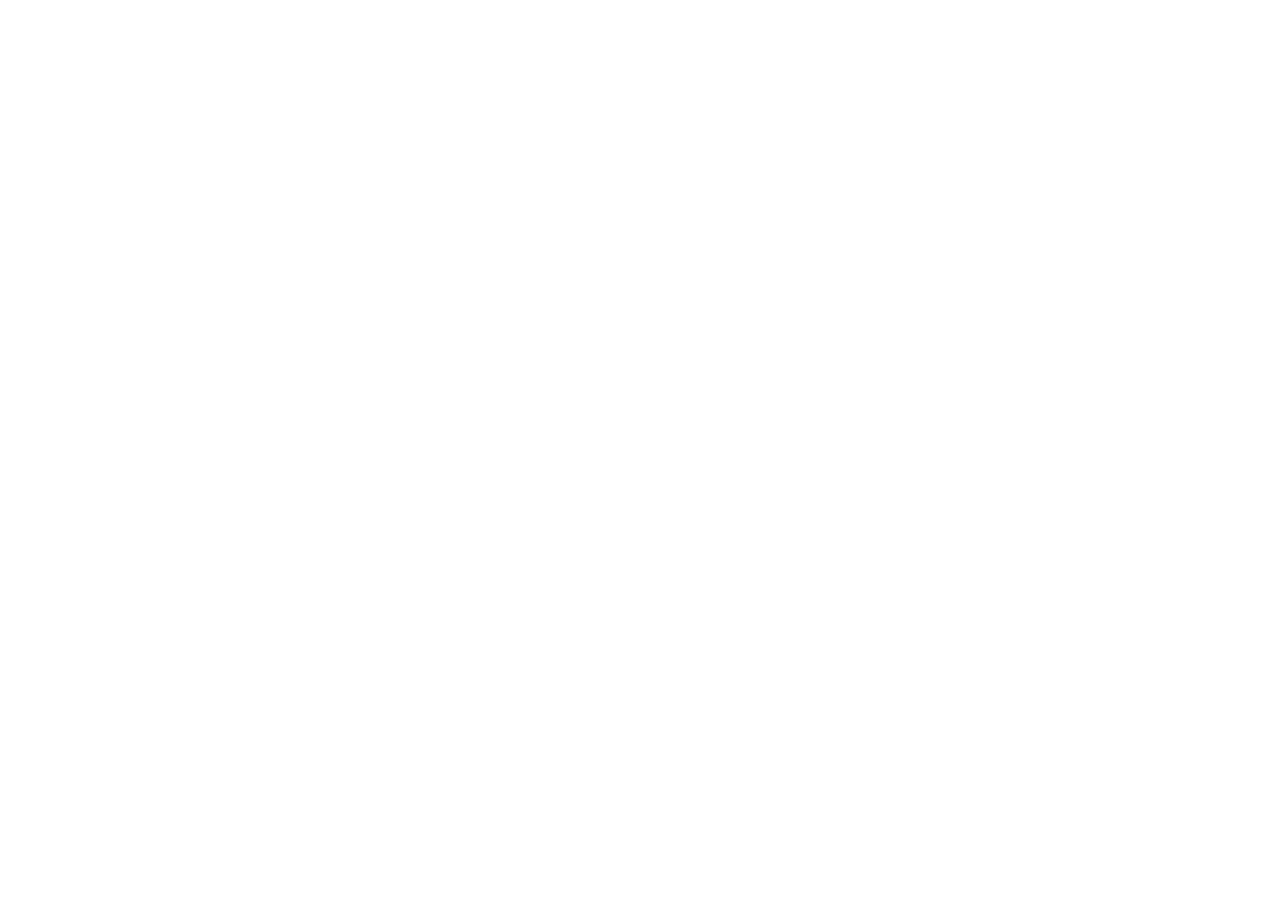
==== index.html @ 1d2d7a1f "scss grid form" ====
<!DOCTYPE html>
<html lang="en">
<head>
    <meta charset="UTF-8">
    <meta http-equiv="X-UA-Compatible" content="IE=edge">
    <meta name="viewport" content="width=device-width, initial-scale=1.0">
    <title>Document</title>
</head>
<body>
    
</body>
</html>
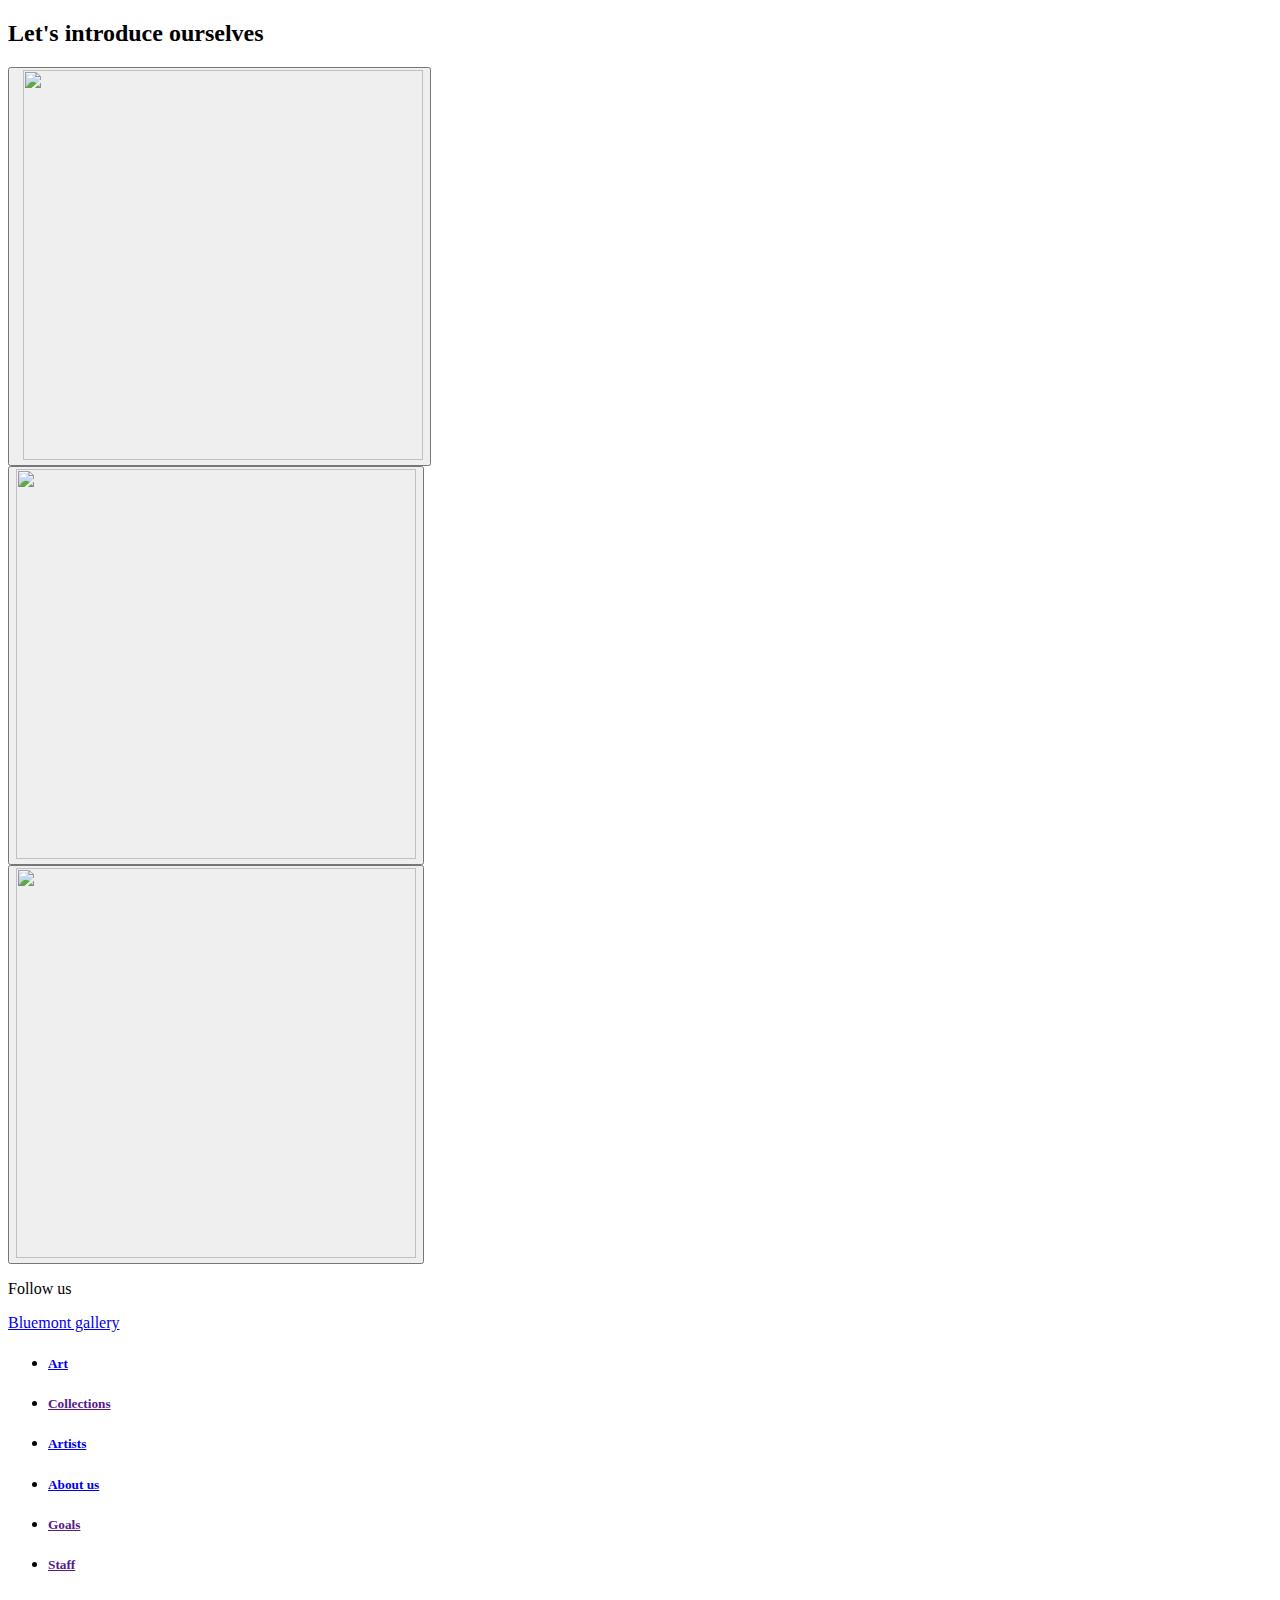
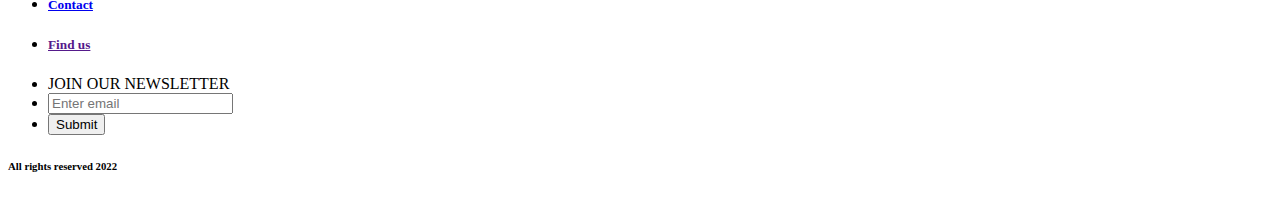
==== commit a31ffed5: "Add files via upload" ====
--- a/index.html
+++ b/index.html
@@ -1,12 +1,107 @@
 <!DOCTYPE html>
+
 <html lang="en">
 <head>
     <meta charset="UTF-8">
     <meta http-equiv="X-UA-Compatible" content="IE=edge">
     <meta name="viewport" content="width=device-width, initial-scale=1.0">
-    <title>Document</title>
+    <link rel="stylesheet" href="style.css">
+    <script src="https://kit.fontawesome.com/20dccfad68.js" crossorigin="anonymous"></script>
+    <link rel="preconnect" href="https://fonts.googleapis.com">
+    <link rel="preconnect" href="https://fonts.gstatic.com" crossorigin>
+    <link href="https://fonts.googleapis.com/css2?family=Arvo&family=Cinzel&family=Lora&display=swap" rel="stylesheet">
+    <title>Artists work</title>
 </head>
 <body>
     
+    <main class="main-artistwork">
+        <div class="white-section">
+            <h2 class="font-color-dark">Let's  introduce ourselves</h2>
+        </div>
+	     														                      
+            <div class="grid-container">
+
+                <div>
+
+                     <button class="btn">
+        
+                         <img src="Who.png"  width="400" height="390" >
+
+                     </button>
+
+                </div>
+
+
+                <div>
+
+                     <button class="btn">
+
+                         <img src="History1.png" width="400" height="390">
+   
+                     </button>
+
+                 </div>
+
+
+                 <div>
+ 
+                     <button class="btn">
+ 
+                          <img src="Goals.png"  width="400" height="390" >
+    
+                     </button>
+
+                  </div>  
+
+
+             </div>
+	
+
+  		    <p>Follow us</p>
+		
+  </main>                               
+
+    <footer>
+            <div class="logo">
+                <a href="/index.html"><p>Bluemont gallery</p></a>
+            </div>
+
+    <div class="container_footer">
+                <ul class="footer-column-left">
+    <!--Fill in the links-->
+                    <li class="footer-li"><a href="/pages/_collectionone.html"><h5>Art</h5></a></li>
+                    <li class="footer-li"><a href=""><h5>Collections</h5></a></li>
+                    <li class="footer-li"><a href="/pages/_artist.html"><h5>Artists</h5></a></li>
+                </ul>
+                <ul class="footer-column-middle">
+                    <li class="footer-li"><a href="/pages/_aboutus.html"><h5>About us</h5></a></li>
+                    <li class="footer-li"><a href=""><h5>Goals</h5></a></li>
+                    <li class="footer-li"><a href=""><h5>Staff</h5></a></li>
+                </ul>
+                <ul class="footer-column-right">
+                    <li class="footer-li"><a href="/pages/_contact.html"><h5>Contact</h5></a></li>
+                    <li class="footer-li"><a href=""><h5>Find us</h5></a></li>
+                </ul> 
+                <ul>
+                    <form action="" class="form_footer">
+                        <li><label for="email" class="label_form">JOIN OUR NEWSLETTER</label></li>
+                        <li><input type="email" id="email" placeholder="Enter email"></li>
+                        <li><button class="btn-footer" type="submit">Submit</button></li>
+                    </form>
+                </ul> 
+            </div>
+    
+            <div class="container_bottomfoot">
+                <div class="container_icon">
+                    <h6 class="all-rights">All rights reserved 2022</h6>
+                    <a href="https://sv-se.facebook.com/"><i class="fa fa-facebook-f"></i></a>
+                    <a href="https://twitter.com/i/flow/login"><i class="fa fa-twitter"></i></a>
+                    <a href="https://www.linkedin.com/login/sv"><i class="fab fa-linkedin-in"></i></a>
+                    <a href="https://www.pinterest.se/"><i class="fa fa-pinterest-p"></i></a>
+                </div>
+            </div>
+    </footer>
+
 </body>
-</html>+
+</html>
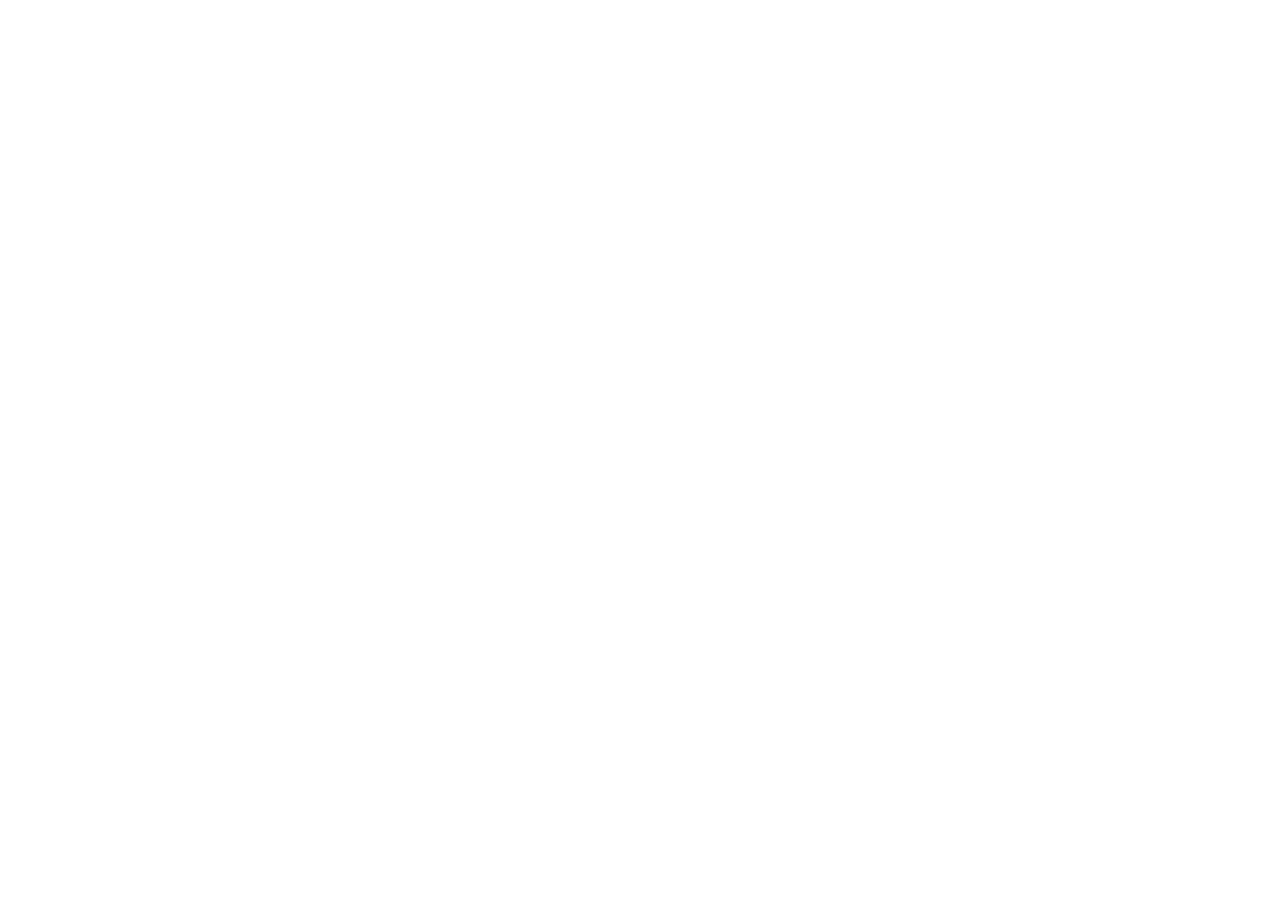
==== commit 6c14d607: "Merge branch 'artistwork-and-artists'" ====
--- a/index.html
+++ b/index.html
@@ -1,107 +1,12 @@
 <!DOCTYPE html>
-
 <html lang="en">
 <head>
     <meta charset="UTF-8">
     <meta http-equiv="X-UA-Compatible" content="IE=edge">
     <meta name="viewport" content="width=device-width, initial-scale=1.0">
-    <link rel="stylesheet" href="style.css">
-    <script src="https://kit.fontawesome.com/20dccfad68.js" crossorigin="anonymous"></script>
-    <link rel="preconnect" href="https://fonts.googleapis.com">
-    <link rel="preconnect" href="https://fonts.gstatic.com" crossorigin>
-    <link href="https://fonts.googleapis.com/css2?family=Arvo&family=Cinzel&family=Lora&display=swap" rel="stylesheet">
-    <title>Artists work</title>
+    <title>Document</title>
 </head>
 <body>
     
-    <main class="main-artistwork">
-        <div class="white-section">
-            <h2 class="font-color-dark">Let's  introduce ourselves</h2>
-        </div>
-	     														                      
-            <div class="grid-container">
-
-                <div>
-
-                     <button class="btn">
-        
-                         <img src="Who.png"  width="400" height="390" >
-
-                     </button>
-
-                </div>
-
-
-                <div>
-
-                     <button class="btn">
-
-                         <img src="History1.png" width="400" height="390">
-   
-                     </button>
-
-                 </div>
-
-
-                 <div>
- 
-                     <button class="btn">
- 
-                          <img src="Goals.png"  width="400" height="390" >
-    
-                     </button>
-
-                  </div>  
-
-
-             </div>
-	
-
-  		    <p>Follow us</p>
-		
-  </main>                               
-
-    <footer>
-            <div class="logo">
-                <a href="/index.html"><p>Bluemont gallery</p></a>
-            </div>
-
-    <div class="container_footer">
-                <ul class="footer-column-left">
-    <!--Fill in the links-->
-                    <li class="footer-li"><a href="/pages/_collectionone.html"><h5>Art</h5></a></li>
-                    <li class="footer-li"><a href=""><h5>Collections</h5></a></li>
-                    <li class="footer-li"><a href="/pages/_artist.html"><h5>Artists</h5></a></li>
-                </ul>
-                <ul class="footer-column-middle">
-                    <li class="footer-li"><a href="/pages/_aboutus.html"><h5>About us</h5></a></li>
-                    <li class="footer-li"><a href=""><h5>Goals</h5></a></li>
-                    <li class="footer-li"><a href=""><h5>Staff</h5></a></li>
-                </ul>
-                <ul class="footer-column-right">
-                    <li class="footer-li"><a href="/pages/_contact.html"><h5>Contact</h5></a></li>
-                    <li class="footer-li"><a href=""><h5>Find us</h5></a></li>
-                </ul> 
-                <ul>
-                    <form action="" class="form_footer">
-                        <li><label for="email" class="label_form">JOIN OUR NEWSLETTER</label></li>
-                        <li><input type="email" id="email" placeholder="Enter email"></li>
-                        <li><button class="btn-footer" type="submit">Submit</button></li>
-                    </form>
-                </ul> 
-            </div>
-    
-            <div class="container_bottomfoot">
-                <div class="container_icon">
-                    <h6 class="all-rights">All rights reserved 2022</h6>
-                    <a href="https://sv-se.facebook.com/"><i class="fa fa-facebook-f"></i></a>
-                    <a href="https://twitter.com/i/flow/login"><i class="fa fa-twitter"></i></a>
-                    <a href="https://www.linkedin.com/login/sv"><i class="fab fa-linkedin-in"></i></a>
-                    <a href="https://www.pinterest.se/"><i class="fa fa-pinterest-p"></i></a>
-                </div>
-            </div>
-    </footer>
-
 </body>
-
-</html>
+</html>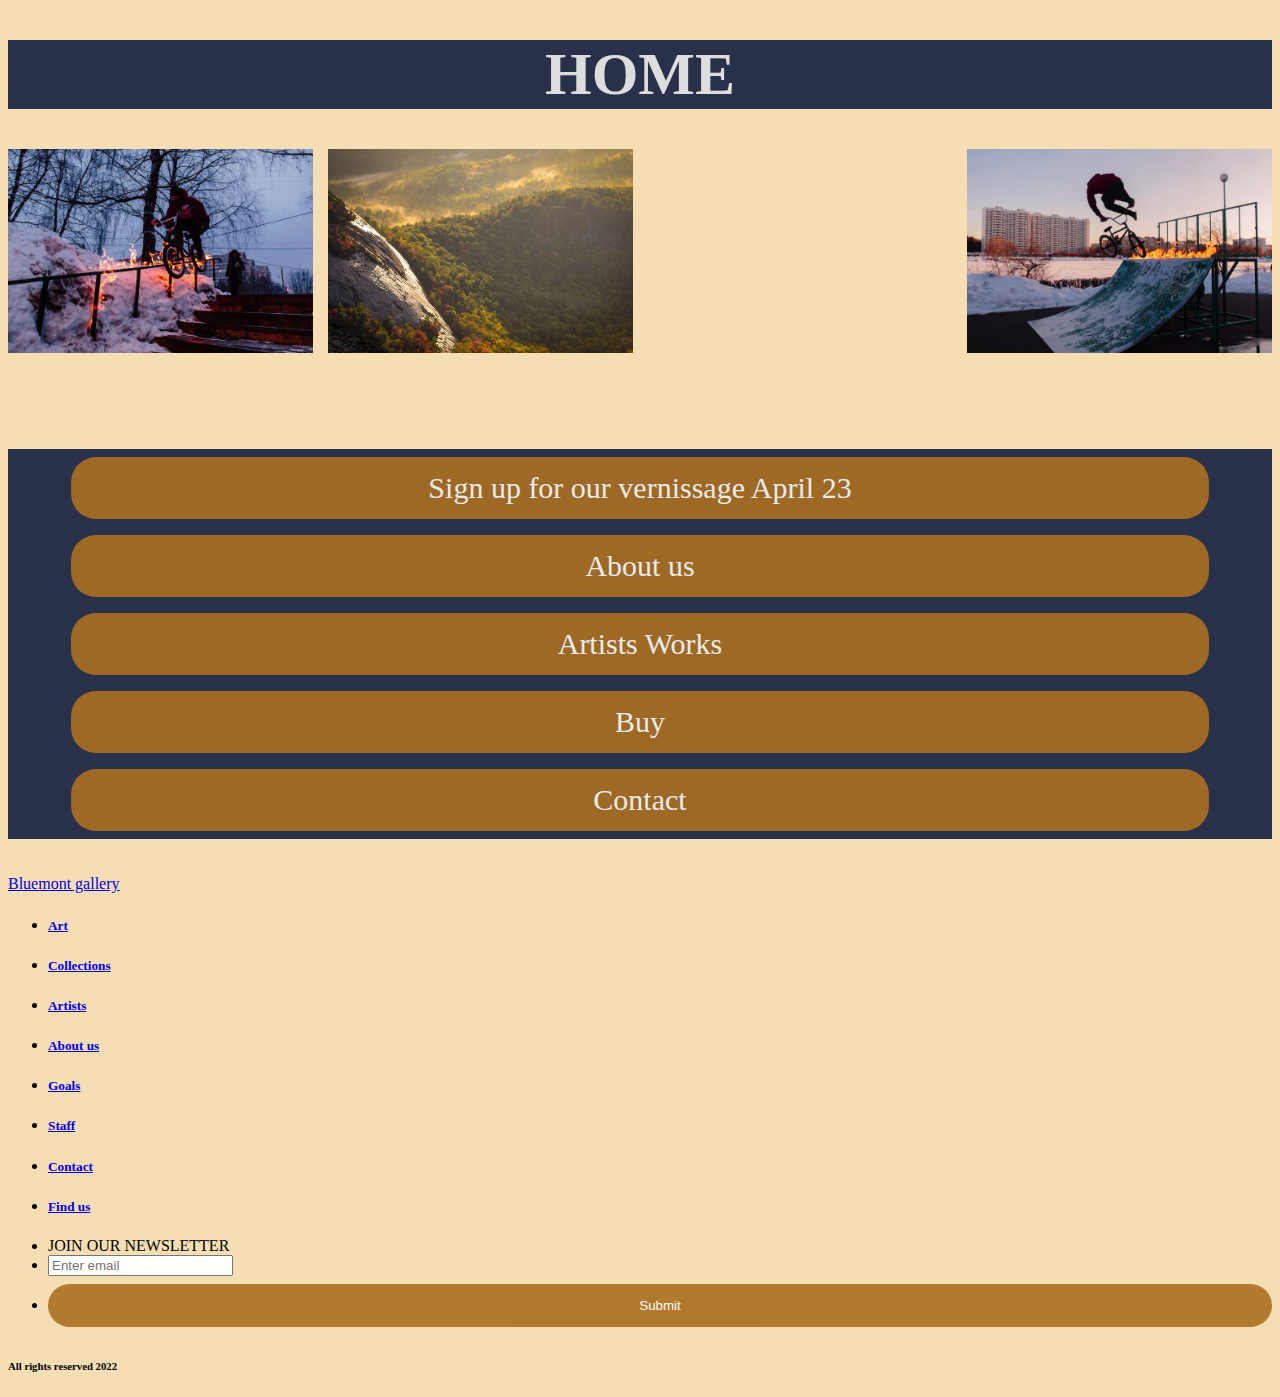
==== commit ee3fea64: "Update index.html" ====
--- a/index.html
+++ b/index.html
@@ -4,9 +4,80 @@
     <meta charset="UTF-8">
     <meta http-equiv="X-UA-Compatible" content="IE=edge">
     <meta name="viewport" content="width=device-width, initial-scale=1.0">
-    <title>Document</title>
+    <title>Home</title>
+    <link rel="stylesheet" href ="/styles/homestyle.css">
+    <link rel="stylesheet" href ="/styles/index.css">
 </head>
 <body>
-    
+    <div class="home_banner">
+        <h1>HOME</h1>
+    </div>
+    <div class="home_pictures">
+        <div class="home_container">
+            <img src="/images/fire.jpg "alt title="fire" style="width:100%">
+            <img src="/images/nature.jpg " alt title="nature"style="width:100%">
+            <img src="/images/star wars.jpg"alt title="lego star wars" style="width:100%">
+            <img src="/images/skate.jpg "alt title="skater"style="width:100%">
+        </div>
+    </div>
+    <section class="links">
+    <div class="link">
+    <a href="/pages/_landingpage.html"><button class="link_btn">Sign up for our vernissage April 23</button></a>
+</div>
+<div class="link">
+    <a href="/pages/_aboutus.html"><button class="link_btn">About us</button></a>
+</div>
+<div class="link">
+    <a href="/pages/_artistworks.html"><button class="link_btn">Artists Works</button></a>
+</div>
+<div class="link">
+    <a href="/pages/_collectionone.html"><button class="link_btn">Buy</button></a>
+</div>
+<div class="link">
+    <a href="/pages/_contact.html"><button class="link_btn">Contact</button></a>
+</div>
+</section>
+<footer>
+    <div class="logo-footer">
+        <a href="/index.html"><p>Bluemont gallery</p></a>
+    </div>
+
+    <div class="container_footer">
+        <ul class="footer-column-left">
+<!--make id and fill in the links-->
+            <li class="footer-li"><a href="/pages/_artistworks.html"><h5>Art</h5></a></li>
+            <li class="footer-li"><a href="/pages/_collectionone.html"><h5>Collections</h5></a></li>
+            <li class="footer-li"><a href="/pages/_artist.html"><h5>Artists</h5></a></li>
+        </ul>
+        <ul class="footer-column-middle">
+            <li class="footer-li"><a href="/pages/_aboutus.html"><h5>About us</h5></a></li>
+            <li class="footer-li"><a href="#goals"><h5>Goals</h5></a></li>
+            <li class="footer-li"><a href="#staff"><h5>Staff</h5></a></li>
+        </ul>
+        <ul class="footer-column-right">
+            <li class="footer-li"><a href="/pages/_contact.html"><h5>Contact</h5></a></li>
+            <li class="footer-li"><a href="#findus"><h5>Find us</h5></a></li>
+        </ul> 
+        <ul>
+            <form action="" class="form_footer">
+                <li><label for="email" class="label_form">JOIN OUR NEWSLETTER</label></li>
+                <li><input type="email" id="email" placeholder="Enter email"></li>
+                <li><button class="btn-footer" type="submit">Submit</button></li>
+            </form>
+        </ul> 
+    </div>
+
+    <div class="container_bottomfoot">
+        <div>
+            <h6 class="all-rights">All rights reserved 2022</h6>
+        </div>
+        <div class="container_icon">
+            <a href="https://sv-se.facebook.com/"><i class="fa fa-facebook-f"></i></a>
+            <a href="https://twitter.com/i/flow/login"><i class="fa fa-twitter"></i></a>
+            <a href="https://www.linkedin.com/login/sv"><i class="fab fa-linkedin-in"></i></a>
+            <a href="https://www.pinterest.se/"><i class="fa fa-pinterest-p"></i></a>
+        </div>
+    </div>
+</footer>
 </body>
 </html>--- a/styles/homestyle.css
+++ b/styles/homestyle.css
@@ -0,0 +1,143 @@
+body
+{
+    background-color: wheat;
+}
+.welcome
+{
+    background: #29304A;
+    color: #ddd;
+    font-family: 'Cinzel', serif;
+    text-align: center;
+    font-size: 30px;
+}
+  input[type=text], input[type=password] {
+  width: 98%;
+  padding: 15px;
+  margin: 5px 0 22px 0;
+  display: inline-block;
+  border: none;
+  background: #f1f1f1;
+}
+input[type=text]:focus, input[type=password]:focus {
+  background-color: #ddd;
+  outline: none;
+}
+hr {
+  
+  margin-bottom: 25px;
+}
+button {
+    background: #AB7020;
+    color: white;
+    padding: 14px 20px;
+    margin: 8px 0;
+    border: none;
+    cursor: pointer;
+    width: 100%;
+    opacity: 0.9;
+    border-radius: 25px;
+}
+button:hover {
+  opacity:1;
+}
+.signupbtn {
+  
+  width: 50%;
+}
+.container {
+  padding: 16px;
+}
+.clearfix::after {
+  content: "";
+  clear: both;
+  display: table;
+}
+@media screen and (max-width: 300px) {
+  .signupbtn {
+    width: 100%;
+  }
+}
+.sign_up
+{
+    background: #29304A;
+    font-family: 'Cinzel', serif;
+    font-style: normal;
+    font-weight: 400;
+    font-size: 15px;
+    line-height: 67px;
+    color: #EDE6DC;
+    text-align: center;
+    margin-bottom: 15px;
+    margin-top: 15px;
+}
+.row {
+    display: -ms-flexbox; 
+    display: flex;
+    -ms-flex-wrap: wrap; 
+    flex-wrap: wrap;
+    padding: 0 4px;
+    justify-content: center;
+    padding-bottom: 15px;
+  }
+  .column {
+    -ms-flex: 32%; 
+    flex: 32%;
+    max-width: 32%;
+    padding: 0 4px;
+  }
+  .column img {
+    margin-top: 8px;
+    vertical-align: middle;
+    width: 100%;
+  }
+  /* Responsive layout */
+  @media screen and (max-width: 800px) {
+    .column {
+      -ms-flex: 50%;
+      flex: 50%;
+      max-width: 50%;
+    }
+  }
+  /* Responsive layout */
+  @media screen and (max-width: 600px) {
+    .column {
+      -ms-flex: 100%;
+      flex: 100%;
+      max-width: 100%;
+    }
+  }
+  .home_banner
+  {
+    font-family:'Cinzel', serif;
+    font-size: 30px;
+    color: #ddd;
+    background-color: #29304A;
+    text-align: center;
+  }
+  .links
+  {
+    padding-bottom: 20px;
+  }
+  .link_btn
+  {
+    font-family:'Cinzel', serif;
+    font-size: 30px;
+    width:90%;
+    border-radius: 25px;
+  }
+  .link
+  {
+    background-color: #29304A;
+    text-align: center;
+  }
+  .home_container
+  {
+    display: grid;
+    grid-template-columns: repeat(4, 1fr);
+    grid-template-rows: repeat(4, 5vw);
+    grid-gap: 15px;
+  }
+  .home_pictures
+  {
+    height:300px;
+  }--- a/styles/index.css
+++ b/styles/index.css
@@ -0,0 +1,138 @@
+body
+{
+    background-color: wheat;
+}
+.welcome
+{
+    background: #29304A;
+    color: #ddd;
+    font-family: 'Cinzel', serif;
+    text-align: center;
+    font-size: 30px;
+}
+  input[type=text], input[type=password] {
+  width: 98%;
+  padding: 15px;
+  margin: 5px 0 22px 0;
+  display: inline-block;
+  border: none;
+  background: #f1f1f1;
+}
+input[type=text]:focus, input[type=password]:focus {
+  background-color: #ddd;
+  outline: none;
+}
+hr {
+  
+  margin-bottom: 25px;
+}
+button {
+    background: #AB7020;
+  color: white;
+  padding: 14px 20px;
+  margin: 8px 0;
+  border: none;
+  cursor: pointer;
+  width: 100%;
+  opacity: 0.9;
+}
+button:hover {
+  opacity:1;
+}
+.signupbtn {
+  
+  width: 50%;
+}
+.container {
+  padding: 16px;
+}
+.clearfix::after {
+  content: "";
+  clear: both;
+  display: table;
+}
+@media screen and (max-width: 300px) {
+  .signupbtn {
+    width: 100%;
+  }
+}
+.sign_up
+{
+    background: #29304A;
+    font-family: 'Cinzel', serif;
+    font-style: normal;
+    font-weight: 400;
+    font-size: 15px;
+    line-height: 67px;
+    color: #EDE6DC;
+    text-align: center;
+}
+.row {
+    display: -ms-flexbox; 
+    display: flex;
+    -ms-flex-wrap: wrap; 
+    flex-wrap: wrap;
+    padding: 0 4px;
+    justify-content: center;
+  }
+  .column {
+    -ms-flex: 32%; 
+    flex: 32%;
+    max-width: 32%;
+    padding: 0 4px;
+  }
+  
+  .column img {
+    margin-top: 8px;
+    vertical-align: middle;
+    width: 100%;
+  }
+  
+  /* Responsive layout - makes a two column-layout instead of four columns */
+  @media screen and (max-width: 800px) {
+    .column {
+      -ms-flex: 50%;
+      flex: 50%;
+      max-width: 50%;
+    }
+  }
+  
+  /* Responsive layout - makes the two columns stack on top of each other instead of next to each other */
+  @media screen and (max-width: 600px) {
+    .column {
+      -ms-flex: 100%;
+      flex: 100%;
+      max-width: 100%;
+    }
+  }
+  .home_banner
+  {
+    font-family:'Cinzel', serif;
+    font-size: 30px;
+    color: #ddd;
+    background-color: #29304A;
+    text-align: center;
+  }
+  .link_btn
+  {
+    font-family:'Cinzel', serif;
+    font-size: 30px;
+    width:90%;
+    border-radius: 25px;
+  }
+  .link
+  {
+    background-color: #29304A;
+    text-align: center;
+  }
+  .home_container
+  {
+    display: grid;
+    grid-template-columns: repeat(4, 1fr);
+    grid-template-rows: repeat(4, 5vw);
+    grid-gap: 15px;
+  }
+  .home_pictures
+  {
+    height:300px;
+  }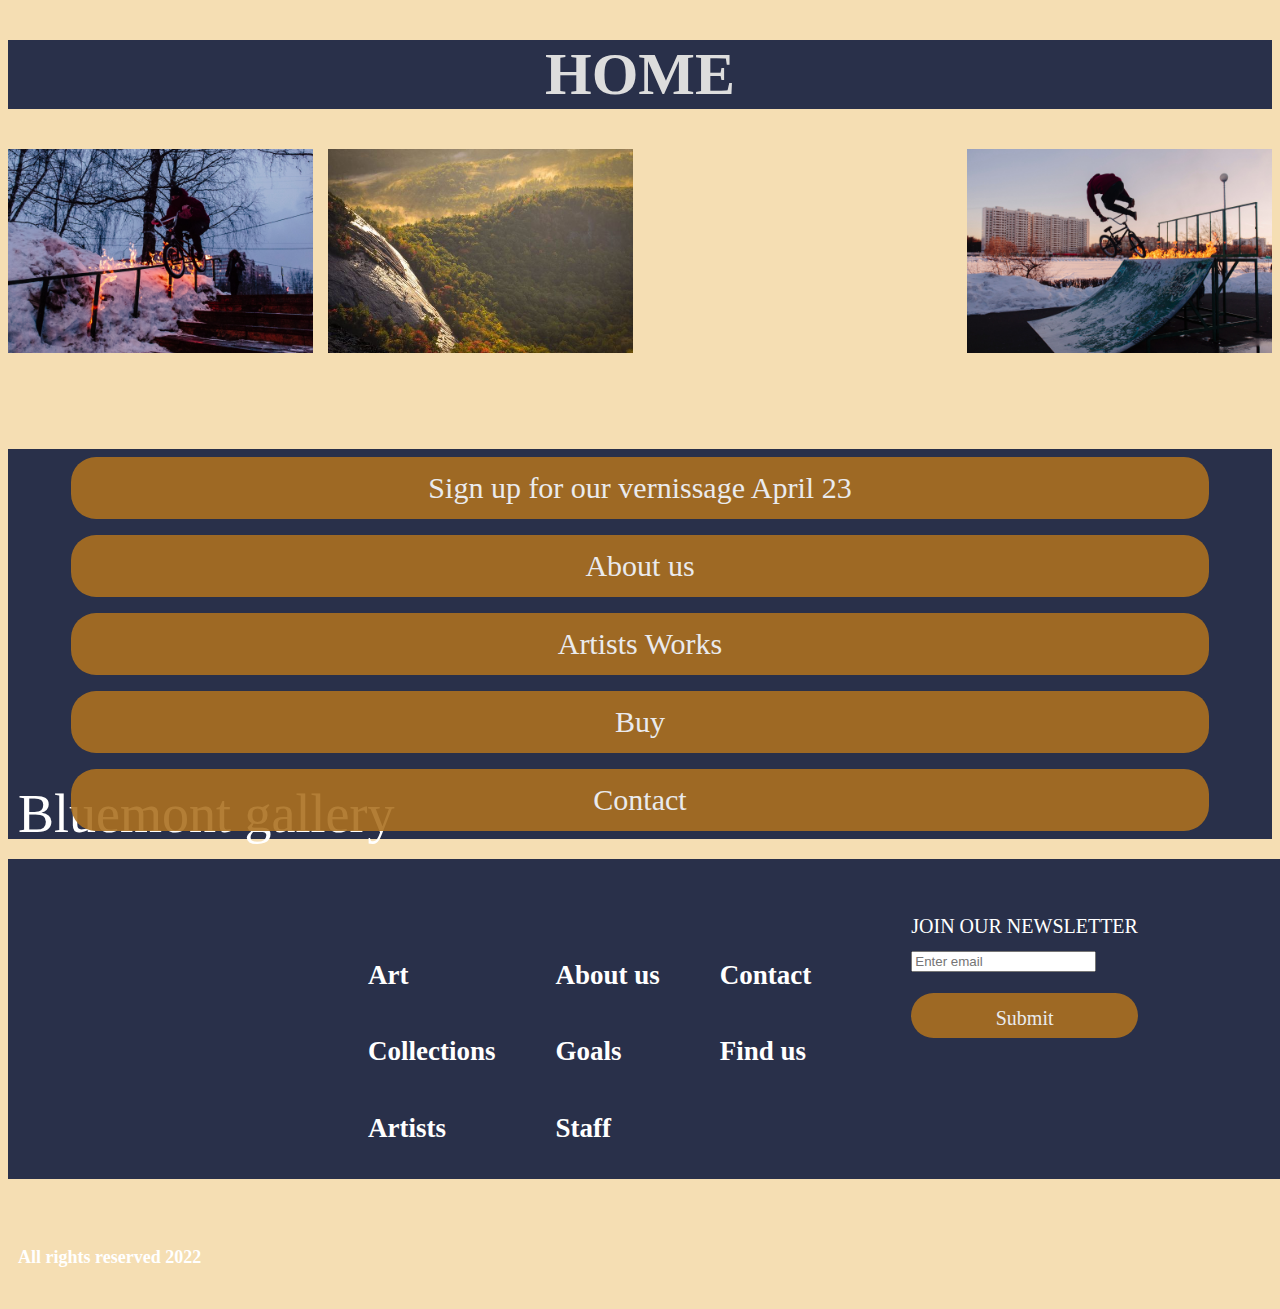
==== commit f6c1d0d9: "favicon added" ====
--- a/index.html
+++ b/index.html
@@ -5,6 +5,7 @@
     <meta http-equiv="X-UA-Compatible" content="IE=edge">
     <meta name="viewport" content="width=device-width, initial-scale=1.0">
     <title>Home</title>
+    <link rel="icon" type="image/x-icon" href="/images/icons/favicon.ico">
     <link rel="stylesheet" href ="/styles/homestyle.css">
     <link rel="stylesheet" href ="/styles/index.css">
 </head>
--- a/styles/index.css
+++ b/styles/index.css
@@ -1,138 +1 @@
-body
-{
-    background-color: wheat;
-}
-.welcome
-{
-    background: #29304A;
-    color: #ddd;
-    font-family: 'Cinzel', serif;
-    text-align: center;
-    font-size: 30px;
-}
-  input[type=text], input[type=password] {
-  width: 98%;
-  padding: 15px;
-  margin: 5px 0 22px 0;
-  display: inline-block;
-  border: none;
-  background: #f1f1f1;
-}
-input[type=text]:focus, input[type=password]:focus {
-  background-color: #ddd;
-  outline: none;
-}
-hr {
-  
-  margin-bottom: 25px;
-}
-button {
-    background: #AB7020;
-  color: white;
-  padding: 14px 20px;
-  margin: 8px 0;
-  border: none;
-  cursor: pointer;
-  width: 100%;
-  opacity: 0.9;
-}
-button:hover {
-  opacity:1;
-}
-.signupbtn {
-  
-  width: 50%;
-}
-.container {
-  padding: 16px;
-}
-.clearfix::after {
-  content: "";
-  clear: both;
-  display: table;
-}
-@media screen and (max-width: 300px) {
-  .signupbtn {
-    width: 100%;
-  }
-}
-.sign_up
-{
-    background: #29304A;
-    font-family: 'Cinzel', serif;
-    font-style: normal;
-    font-weight: 400;
-    font-size: 15px;
-    line-height: 67px;
-    color: #EDE6DC;
-    text-align: center;
-}
-.row {
-    display: -ms-flexbox; 
-    display: flex;
-    -ms-flex-wrap: wrap; 
-    flex-wrap: wrap;
-    padding: 0 4px;
-    justify-content: center;
-  }
-  .column {
-    -ms-flex: 32%; 
-    flex: 32%;
-    max-width: 32%;
-    padding: 0 4px;
-  }
-  
-  .column img {
-    margin-top: 8px;
-    vertical-align: middle;
-    width: 100%;
-  }
-  
-  /* Responsive layout - makes a two column-layout instead of four columns */
-  @media screen and (max-width: 800px) {
-    .column {
-      -ms-flex: 50%;
-      flex: 50%;
-      max-width: 50%;
-    }
-  }
-  
-  /* Responsive layout - makes the two columns stack on top of each other instead of next to each other */
-  @media screen and (max-width: 600px) {
-    .column {
-      -ms-flex: 100%;
-      flex: 100%;
-      max-width: 100%;
-    }
-  }
-  .home_banner
-  {
-    font-family:'Cinzel', serif;
-    font-size: 30px;
-    color: #ddd;
-    background-color: #29304A;
-    text-align: center;
-  }
-  .link_btn
-  {
-    font-family:'Cinzel', serif;
-    font-size: 30px;
-    width:90%;
-    border-radius: 25px;
-  }
-  .link
-  {
-    background-color: #29304A;
-    text-align: center;
-  }
-  .home_container
-  {
-    display: grid;
-    grid-template-columns: repeat(4, 1fr);
-    grid-template-rows: repeat(4, 5vw);
-    grid-gap: 15px;
-  }
-  .home_pictures
-  {
-    height:300px;
-  }+.logo-footer{font-family:"Lora",serif;font-size:6vh;color:#FFFFFF;max-width:500px;display:flex;justify-self:start;align-self:start}h2{font-family:"Cinzel",serif;font-size:8vh;font-style:normal}h4{font-family:"Arvo",serif;font-size:3vh;font-style:normal}h5{font-family:"Arvo",serif;font-size:3vh;color:#FFFFFF}h6{font-family:"Arvo",serif;font-size:2vh}footer{padding:10px;width:100%;height:300px;background-color:#29304A;display:flex;justify-content:center;flex-direction:column}.container_footer{display:flex;flex-direction:row;width:100%}a{color:#FFFFFF;text-decoration:none}a:visited{color:#FFFFFF}.container_footer li{list-style-type:none}.footer-li{margin:10px}.footer-li:hover{transform:scale(1.2)}.footer-column-left{transform:translateX(300px)}.footer-column-middle{transform:translateX(300px)}.footer-column-right{transform:translateX(300px)}.form_footer{transform:translateX(350px)}.label_form{font-family:"Cinzel",serif;font-size:20px;color:#FFFFFF}.btn-footer{max-width:226xp;max-height:45px;background-color:#AB7020;color:#FFFFFF;font-family:"Arvo",serif;font-size:20px}.btn-footer:hover{background-color:#ca8a31;transform:scale(1.2)}#email{max-width:226xp;max-height:45px;margin-top:13px;margin-bottom:13px}.container_bottomfoot{display:flex;justify-content:space-between;align-items:center;flex-direction:row;width:100%}.all-rights{color:#FFFFFF}.container_icon{display:flex;justify-content:space-between;transform:translateX(-10px)}.fa-facebook-f{color:#FFFFFF;margin:20px}.fa-facebook-f:hover{transform:scale(1.2)}.fa-twitter{color:#FFFFFF;margin:20px}.fa-twitter:hover{transform:scale(1.2)}.fa-linkedin-in{color:#FFFFFF;margin:20px}.fa-linkedin-in:hover{transform:scale(1.2)}.fa-pinterest-p{color:#FFFFFF;margin:20px}.fa-pinterest-p:hover{transform:scale(1.2)}@media screen and (max-width:950px){.footer-column-left{transform:translateX(100px)}.footer-column-middle{transform:translateX(100px)}.footer-column-right{transform:translateX(100px)}.form_footer{transform:translateX(150px)}}@media screen and (max-width:850px){.footer-column-left{transform:translateX(50px)}.footer-column-middle{transform:translateX(50px)}.footer-column-right{transform:translateX(50px)}.form_footer{transform:translateX(100px)}}@media screen and (max-width:790px){.footer-column-left{transform:translateX(10px)}.footer-column-middle{transform:translateX(10px)}.footer-column-right{transform:translateX(10px)}.form_footer{transform:translateX(10px)}}@media screen and (max-width:700px){.footer-column-left{display:none}.footer-column-middle{display:none}.footer-column-right{display:none}}.logo-footer{font-family:"Lora",serif;font-size:6vh;color:#FFFFFF;max-width:500px;display:flex;justify-self:start;align-self:start}h2{font-family:"Cinzel",serif;font-size:8vh;font-style:normal}h4{font-family:"Arvo",serif;font-size:3vh;font-style:normal}h5{font-family:"Arvo",serif;font-size:3vh;color:#FFFFFF}h6{font-family:"Arvo",serif;font-size:2vh}footer{padding:10px;width:100%;height:300px;background-color:#29304A;display:flex;justify-content:center;flex-direction:column}.container_footer{display:flex;flex-direction:row;width:100%}a{color:#FFFFFF;text-decoration:none}a:visited{color:#FFFFFF}.container_footer li{list-style-type:none}.footer-li{margin:10px}.footer-li:hover{transform:scale(1.2)}.footer-column-left{transform:translateX(300px)}.footer-column-middle{transform:translateX(300px)}.footer-column-right{transform:translateX(300px)}.form_footer{transform:translateX(350px)}.label_form{font-family:"Cinzel",serif;font-size:20px;color:#FFFFFF}.btn-footer{max-width:226xp;max-height:45px;background-color:#AB7020;color:#FFFFFF;font-family:"Arvo",serif;font-size:20px}.btn-footer:hover{background-color:#ca8a31;transform:scale(1.2)}#email{max-width:226xp;max-height:45px;margin-top:13px;margin-bottom:13px}.container_bottomfoot{display:flex;justify-content:space-between;align-items:center;flex-direction:row;width:100%}.all-rights{color:#FFFFFF}.container_icon{display:flex;justify-content:space-between;transform:translateX(-10px)}.fa-facebook-f{color:#FFFFFF;margin:20px}.fa-facebook-f:hover{transform:scale(1.2)}.fa-twitter{color:#FFFFFF;margin:20px}.fa-twitter:hover{transform:scale(1.2)}.fa-linkedin-in{color:#FFFFFF;margin:20px}.fa-linkedin-in:hover{transform:scale(1.2)}.fa-pinterest-p{color:#FFFFFF;margin:20px}.fa-pinterest-p:hover{transform:scale(1.2)}@media screen and (max-width:950px){.footer-column-left{transform:translateX(100px)}.footer-column-middle{transform:translateX(100px)}.footer-column-right{transform:translateX(100px)}.form_footer{transform:translateX(150px)}}@media screen and (max-width:850px){.footer-column-left{transform:translateX(50px)}.footer-column-middle{transform:translateX(50px)}.footer-column-right{transform:translateX(50px)}.form_footer{transform:translateX(100px)}}@media screen and (max-width:790px){.footer-column-left{transform:translateX(10px)}.footer-column-middle{transform:translateX(10px)}.footer-column-right{transform:translateX(10px)}.form_footer{transform:translateX(10px)}}@media screen and (max-width:700px){.footer-column-left{display:none}.footer-column-middle{display:none}.footer-column-right{display:none}}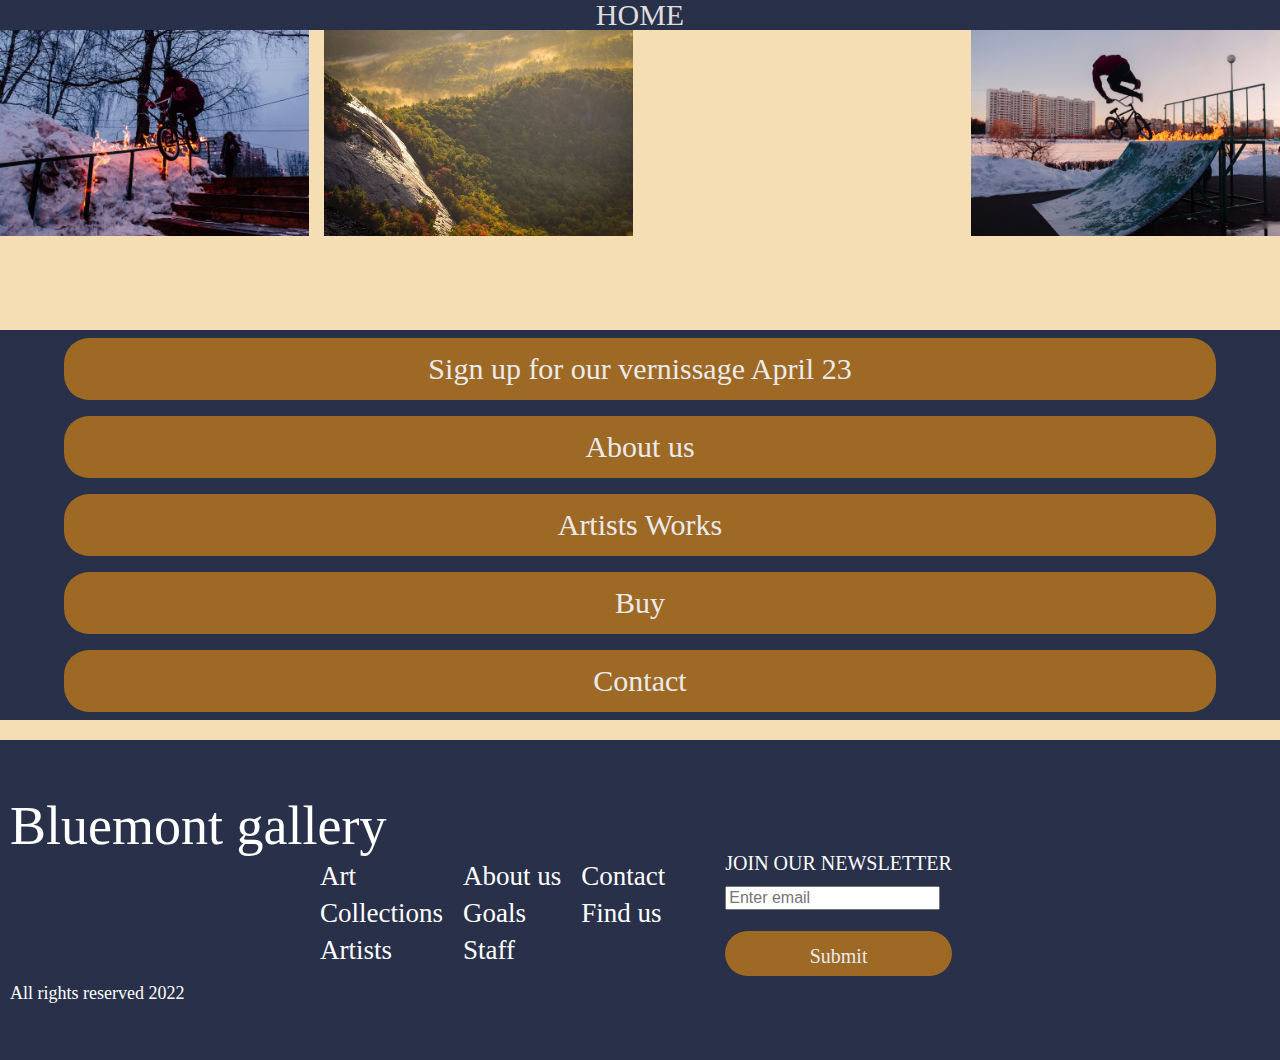
==== commit 9839a5cc: "added reset css" ====
--- a/index.html
+++ b/index.html
@@ -5,7 +5,7 @@
     <meta http-equiv="X-UA-Compatible" content="IE=edge">
     <meta name="viewport" content="width=device-width, initial-scale=1.0">
     <title>Home</title>
-    <link rel="icon" type="image/x-icon" href="/images/icons/favicon.ico">
+    <link rel="stylesheet" href="/styles/resert.css">
     <link rel="stylesheet" href ="/styles/homestyle.css">
     <link rel="stylesheet" href ="/styles/index.css">
 </head>
--- a/styles/resert.css
+++ b/styles/resert.css
@@ -0,0 +1,366 @@
+/* http://meyerweb.com/eric/tools/css/reset/
+   v2.0-modified | 20110126
+   License: none (public domain)
+*/
+
+html, body, div, span, applet, object, iframe,
+h1, h2, h3, h4, h5, h6, p, blockquote, pre,
+a, abbr, acronym, address, big, cite, code,
+del, dfn, em, img, ins, kbd, q, s, samp,
+small, strike, strong, sub, sup, tt, var,
+b, u, i, center,
+dl, dt, dd, ol, ul, li,
+fieldset, form, label, legend,
+table, caption, tbody, tfoot, thead, tr, th, td,
+article, aside, canvas, details, embed,
+figure, figcaption, footer, header, hgroup,
+menu, nav, output, ruby, section, summary,
+time, mark, audio, video {
+  margin: 0;
+	padding: 0;
+	border: 0;
+	font-size: 100%;
+	font: inherit;
+	vertical-align: baseline;
+}
+
+/* make sure to set some focus styles for accessibility */
+:focus {
+    outline: 0;
+}
+
+/* HTML5 display-role reset for older browsers */
+article, aside, details, figcaption, figure,
+footer, header, hgroup, menu, nav, section {
+	display: block;
+}
+
+body {
+	line-height: 1;
+}
+
+ol, ul {
+	list-style: none;
+}
+
+blockquote, q {
+	quotes: none;
+}
+
+blockquote:before, blockquote:after,
+q:before, q:after {
+	content: '';
+	content: none;
+}
+
+table {
+	border-collapse: collapse;
+	border-spacing: 0;
+}
+
+input[type=search]::-webkit-search-cancel-button,
+input[type=search]::-webkit-search-decoration,
+input[type=search]::-webkit-search-results-button,
+input[type=search]::-webkit-search-results-decoration {
+    -webkit-appearance: none;
+    -moz-appearance: none;
+}
+
+input[type=search] {
+    -webkit-appearance: none;
+    -moz-appearance: none;
+    -webkit-box-sizing: content-box;
+    -moz-box-sizing: content-box;
+    box-sizing: content-box;
+}
+
+textarea {
+    overflow: auto;
+    vertical-align: top;
+    resize: vertical;
+}
+
+/**
+ * Correct `inline-block` display not defined in IE 6/7/8/9 and Firefox 3.
+ */
+
+audio,
+canvas,
+video {
+    display: inline-block;
+    *display: inline;
+    *zoom: 1;
+    max-width: 100%;
+}
+
+/**
+ * Prevent modern browsers from displaying `audio` without controls.
+ * Remove excess height in iOS 5 devices.
+ */
+
+audio:not([controls]) {
+    display: none;
+    height: 0;
+}
+
+/**
+ * Address styling not present in IE 7/8/9, Firefox 3, and Safari 4.
+ * Known issue: no IE 6 support.
+ */
+
+[hidden] {
+    display: none;
+}
+
+/**
+ * 1. Correct text resizing oddly in IE 6/7 when body `font-size` is set using
+ *    `em` units.
+ * 2. Prevent iOS text size adjust after orientation change, without disabling
+ *    user zoom.
+ */
+
+html {
+    font-size: 100%; /* 1 */
+    -webkit-text-size-adjust: 100%; /* 2 */
+    -ms-text-size-adjust: 100%; /* 2 */
+}
+
+/**
+ * Address `outline` inconsistency between Chrome and other browsers.
+ */
+
+a:focus {
+    outline: thin dotted;
+}
+
+/**
+ * Improve readability when focused and also mouse hovered in all browsers.
+ */
+
+a:active,
+a:hover {
+    outline: 0;
+}
+
+/**
+ * 1. Remove border when inside `a` element in IE 6/7/8/9 and Firefox 3.
+ * 2. Improve image quality when scaled in IE 7.
+ */
+
+img {
+    border: 0; /* 1 */
+    -ms-interpolation-mode: bicubic; /* 2 */
+}
+
+/**
+ * Address margin not present in IE 6/7/8/9, Safari 5, and Opera 11.
+ */
+
+figure {
+    margin: 0;
+}
+
+/**
+ * Correct margin displayed oddly in IE 6/7.
+ */
+
+form {
+    margin: 0;
+}
+
+/**
+ * Define consistent border, margin, and padding.
+ */
+
+fieldset {
+    border: 1px solid #c0c0c0;
+    margin: 0 2px;
+    padding: 0.35em 0.625em 0.75em;
+}
+
+/**
+ * 1. Correct color not being inherited in IE 6/7/8/9.
+ * 2. Correct text not wrapping in Firefox 3.
+ * 3. Correct alignment displayed oddly in IE 6/7.
+ */
+
+legend {
+    border: 0; /* 1 */
+    padding: 0;
+    white-space: normal; /* 2 */
+    *margin-left: -7px; /* 3 */
+}
+
+/**
+ * 1. Correct font size not being inherited in all browsers.
+ * 2. Address margins set differently in IE 6/7, Firefox 3+, Safari 5,
+ *    and Chrome.
+ * 3. Improve appearance and consistency in all browsers.
+ */
+
+button,
+input,
+select,
+textarea {
+    font-size: 100%; /* 1 */
+    margin: 0; /* 2 */
+    vertical-align: baseline; /* 3 */
+    *vertical-align: middle; /* 3 */
+}
+
+/**
+ * Address Firefox 3+ setting `line-height` on `input` using `!important` in
+ * the UA stylesheet.
+ */
+
+button,
+input {
+    line-height: normal;
+}
+
+/**
+ * Address inconsistent `text-transform` inheritance for `button` and `select`.
+ * All other form control elements do not inherit `text-transform` values.
+ * Correct `button` style inheritance in Chrome, Safari 5+, and IE 6+.
+ * Correct `select` style inheritance in Firefox 4+ and Opera.
+ */
+
+button,
+select {
+    text-transform: none;
+}
+
+/**
+ * 1. Avoid the WebKit bug in Android 4.0.* where (2) destroys native `audio`
+ *    and `video` controls.
+ * 2. Correct inability to style clickable `input` types in iOS.
+ * 3. Improve usability and consistency of cursor style between image-type
+ *    `input` and others.
+ * 4. Remove inner spacing in IE 7 without affecting normal text inputs.
+ *    Known issue: inner spacing remains in IE 6.
+ */
+
+button,
+html input[type="button"], /* 1 */
+input[type="reset"],
+input[type="submit"] {
+    -webkit-appearance: button; /* 2 */
+    cursor: pointer; /* 3 */
+    *overflow: visible;  /* 4 */
+}
+
+/**
+ * Re-set default cursor for disabled elements.
+ */
+
+button[disabled],
+html input[disabled] {
+    cursor: default;
+}
+
+/**
+ * 1. Address box sizing set to content-box in IE 8/9.
+ * 2. Remove excess padding in IE 8/9.
+ * 3. Remove excess padding in IE 7.
+ *    Known issue: excess padding remains in IE 6.
+ */
+
+input[type="checkbox"],
+input[type="radio"] {
+    box-sizing: border-box; /* 1 */
+    padding: 0; /* 2 */
+    *height: 13px; /* 3 */
+    *width: 13px; /* 3 */
+}
+
+/**
+ * 1. Address `appearance` set to `searchfield` in Safari 5 and Chrome.
+ * 2. Address `box-sizing` set to `border-box` in Safari 5 and Chrome
+ *    (include `-moz` to future-proof).
+ */
+
+input[type="search"] {
+    -webkit-appearance: textfield; /* 1 */
+    -moz-box-sizing: content-box;
+    -webkit-box-sizing: content-box; /* 2 */
+    box-sizing: content-box;
+}
+
+/**
+ * Remove inner padding and search cancel button in Safari 5 and Chrome
+ * on OS X.
+ */
+
+input[type="search"]::-webkit-search-cancel-button,
+input[type="search"]::-webkit-search-decoration {
+    -webkit-appearance: none;
+}
+
+/**
+ * Remove inner padding and border in Firefox 3+.
+ */
+
+button::-moz-focus-inner,
+input::-moz-focus-inner {
+    border: 0;
+    padding: 0;
+}
+
+/**
+ * 1. Remove default vertical scrollbar in IE 6/7/8/9.
+ * 2. Improve readability and alignment in all browsers.
+ */
+
+textarea {
+    overflow: auto; /* 1 */
+    vertical-align: top; /* 2 */
+}
+
+/**
+ * Remove most spacing between table cells.
+ */
+
+table {
+    border-collapse: collapse;
+    border-spacing: 0;
+}
+
+html,
+button,
+input,
+select,
+textarea {
+    color: #222;
+}
+
+
+::-moz-selection {
+    background: #b3d4fc;
+    text-shadow: none;
+}
+
+::selection {
+    background: #b3d4fc;
+    text-shadow: none;
+}
+
+img {
+    vertical-align: middle;
+}
+
+fieldset {
+    border: 0;
+    margin: 0;
+    padding: 0;
+}
+
+textarea {
+    resize: vertical;
+}
+
+.chromeframe {
+    margin: 0.2em 0;
+    background: #ccc;
+    color: #000;
+    padding: 0.2em 0;
+}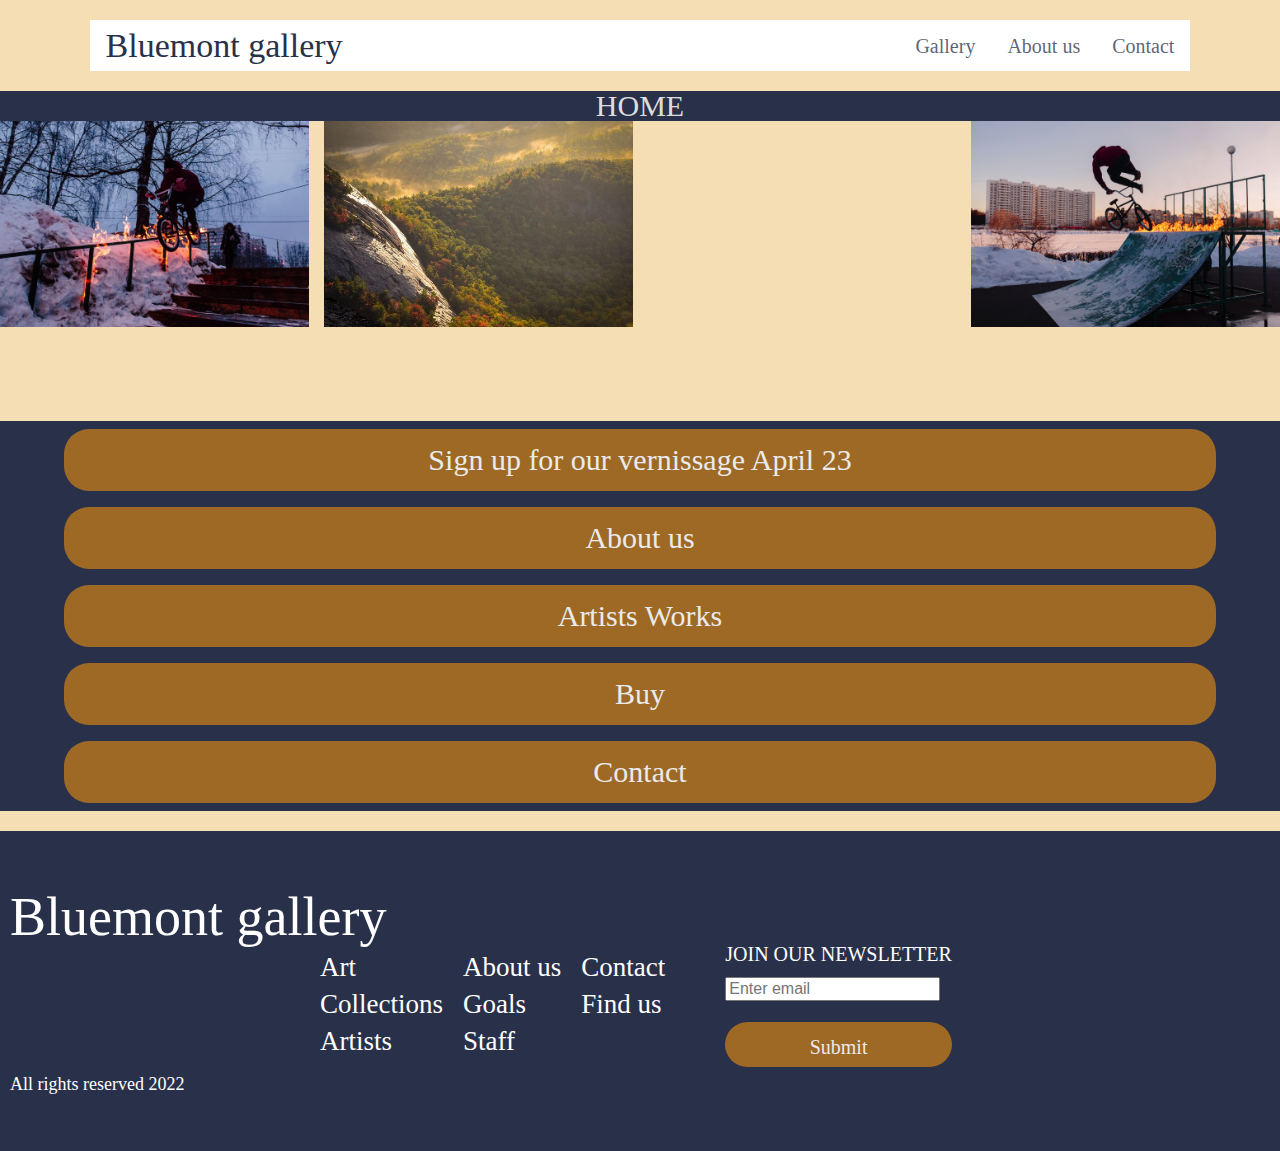
==== commit e1d557db: "nav added to home" ====
--- a/index.html
+++ b/index.html
@@ -10,6 +10,39 @@
     <link rel="stylesheet" href ="/styles/index.css">
 </head>
 <body>
+    <nav class="nav">
+        <a class="nav__logo" href="../index.html">
+            <h1 class="logo">Bluemont gallery</h1>
+        </a>
+        <ul class="nav__menu" id="drop-nav">
+            <li><a class="icon" onclick="dropNav()"><i class="fa fa-bars"></i></a></li>
+            <ul class="dropdown">
+                <li><a class="dropbtn" href="../pages/_artistworks.html">Gallery</a></li>
+                <ul class="dropdown-content">
+                    <li><a href="../pages/_artist.html">Artists</a></li>
+                    <li><a href="../pages/collectionone.html">Collection Stargaze</a></li>
+                    <li><a href="../pages/collectionone.html">Collection Lemonade</a></li>
+                    <li><a href="../pages/collectionone.html">Collection Sunshine</a></li>
+                    
+                </ul>
+                <li class="men"><a class="nav__link" href="../pages/_aboutus.html">About us</a></li>
+            <!-- the ONLY thing that made the "about us" and "contact" not show when 600px was to give "li" and "a" classes, didn't work when they had the same class either -->
+            <li class="men"><a class="nav__link" href="../pages/contact.html">Contact</a></li>
+            </ul> 
+            
+        </ul>
+    </nav>
+      
+      <script>
+      function dropNav() {
+        let drop = document.getElementById("drop-nav");
+        if (drop.className === "nav__menu") {
+          drop.className += " responsive";
+        } else {
+          drop.className = "nav__menu";
+        }
+      }
+      </script>
     <div class="home_banner">
         <h1>HOME</h1>
     </div>
@@ -40,24 +73,24 @@
 </section>
 <footer>
     <div class="logo-footer">
-        <a href="/index.html"><p>Bluemont gallery</p></a>
+        <a class="footer__a" href="/index.html"><p>Bluemont gallery</p></a>
     </div>
 
     <div class="container_footer">
         <ul class="footer-column-left">
 <!--make id and fill in the links-->
-            <li class="footer-li"><a href="/pages/_artistworks.html"><h5>Art</h5></a></li>
-            <li class="footer-li"><a href="/pages/_collectionone.html"><h5>Collections</h5></a></li>
-            <li class="footer-li"><a href="/pages/_artist.html"><h5>Artists</h5></a></li>
+            <li class="footer-li"><a class="footer__a" href="/pages/_artistworks.html"><h5>Art</h5></a></li>
+            <li class="footer-li"><a class="footer__a" href="/pages/collectionone.html"><h5>Collections</h5></a></li>
+            <li class="footer-li"><a class="footer__a" href="/pages/_artist.html"><h5>Artists</h5></a></li>
         </ul>
         <ul class="footer-column-middle">
-            <li class="footer-li"><a href="/pages/_aboutus.html"><h5>About us</h5></a></li>
-            <li class="footer-li"><a href="#goals"><h5>Goals</h5></a></li>
-            <li class="footer-li"><a href="#staff"><h5>Staff</h5></a></li>
+            <li class="footer-li"><a class="footer__a" href="/pages/_aboutus.html"><h5>About us</h5></a></li>
+            <li class="footer-li"><a class="footer__a" href="#goals"><h5>Goals</h5></a></li>
+            <li class="footer-li"><a class="footer__a" href="#staff"><h5>Staff</h5></a></li>
         </ul>
         <ul class="footer-column-right">
-            <li class="footer-li"><a href="/pages/_contact.html"><h5>Contact</h5></a></li>
-            <li class="footer-li"><a href="#findus"><h5>Find us</h5></a></li>
+            <li class="footer-li"><a class="footer__a" href="../pages/contact.html"><h5>Contact</h5></a></li>
+            <li class="footer-li"><a class="footer__a" href="#findus"><h5>Find us</h5></a></li>
         </ul> 
         <ul>
             <form action="" class="form_footer">
@@ -73,10 +106,10 @@
             <h6 class="all-rights">All rights reserved 2022</h6>
         </div>
         <div class="container_icon">
-            <a href="https://sv-se.facebook.com/"><i class="fa fa-facebook-f"></i></a>
-            <a href="https://twitter.com/i/flow/login"><i class="fa fa-twitter"></i></a>
-            <a href="https://www.linkedin.com/login/sv"><i class="fab fa-linkedin-in"></i></a>
-            <a href="https://www.pinterest.se/"><i class="fa fa-pinterest-p"></i></a>
+            <a class="footer__a" href="https://sv-se.facebook.com/"><i class="fa fa-facebook-f"></i></a>
+            <a class="footer__a" href="https://twitter.com/i/flow/login"><i class="fa fa-twitter"></i></a>
+            <a class="footer__a" href="https://www.linkedin.com/login/sv"><i class="fab fa-linkedin-in"></i></a>
+            <a class="footer__a"href="https://www.pinterest.se/"><i class="fa fa-pinterest-p"></i></a>
         </div>
     </div>
 </footer>
--- a/styles/index.css
+++ b/styles/index.css
@@ -1 +1,441 @@
-.logo-footer{font-family:"Lora",serif;font-size:6vh;color:#FFFFFF;max-width:500px;display:flex;justify-self:start;align-self:start}h2{font-family:"Cinzel",serif;font-size:8vh;font-style:normal}h4{font-family:"Arvo",serif;font-size:3vh;font-style:normal}h5{font-family:"Arvo",serif;font-size:3vh;color:#FFFFFF}h6{font-family:"Arvo",serif;font-size:2vh}footer{padding:10px;width:100%;height:300px;background-color:#29304A;display:flex;justify-content:center;flex-direction:column}.container_footer{display:flex;flex-direction:row;width:100%}a{color:#FFFFFF;text-decoration:none}a:visited{color:#FFFFFF}.container_footer li{list-style-type:none}.footer-li{margin:10px}.footer-li:hover{transform:scale(1.2)}.footer-column-left{transform:translateX(300px)}.footer-column-middle{transform:translateX(300px)}.footer-column-right{transform:translateX(300px)}.form_footer{transform:translateX(350px)}.label_form{font-family:"Cinzel",serif;font-size:20px;color:#FFFFFF}.btn-footer{max-width:226xp;max-height:45px;background-color:#AB7020;color:#FFFFFF;font-family:"Arvo",serif;font-size:20px}.btn-footer:hover{background-color:#ca8a31;transform:scale(1.2)}#email{max-width:226xp;max-height:45px;margin-top:13px;margin-bottom:13px}.container_bottomfoot{display:flex;justify-content:space-between;align-items:center;flex-direction:row;width:100%}.all-rights{color:#FFFFFF}.container_icon{display:flex;justify-content:space-between;transform:translateX(-10px)}.fa-facebook-f{color:#FFFFFF;margin:20px}.fa-facebook-f:hover{transform:scale(1.2)}.fa-twitter{color:#FFFFFF;margin:20px}.fa-twitter:hover{transform:scale(1.2)}.fa-linkedin-in{color:#FFFFFF;margin:20px}.fa-linkedin-in:hover{transform:scale(1.2)}.fa-pinterest-p{color:#FFFFFF;margin:20px}.fa-pinterest-p:hover{transform:scale(1.2)}@media screen and (max-width:950px){.footer-column-left{transform:translateX(100px)}.footer-column-middle{transform:translateX(100px)}.footer-column-right{transform:translateX(100px)}.form_footer{transform:translateX(150px)}}@media screen and (max-width:850px){.footer-column-left{transform:translateX(50px)}.footer-column-middle{transform:translateX(50px)}.footer-column-right{transform:translateX(50px)}.form_footer{transform:translateX(100px)}}@media screen and (max-width:790px){.footer-column-left{transform:translateX(10px)}.footer-column-middle{transform:translateX(10px)}.footer-column-right{transform:translateX(10px)}.form_footer{transform:translateX(10px)}}@media screen and (max-width:700px){.footer-column-left{display:none}.footer-column-middle{display:none}.footer-column-right{display:none}}.logo-footer{font-family:"Lora",serif;font-size:6vh;color:#FFFFFF;max-width:500px;display:flex;justify-self:start;align-self:start}h2{font-family:"Cinzel",serif;font-size:8vh;font-style:normal}h4{font-family:"Arvo",serif;font-size:3vh;font-style:normal}h5{font-family:"Arvo",serif;font-size:3vh;color:#FFFFFF}h6{font-family:"Arvo",serif;font-size:2vh}footer{padding:10px;width:100%;height:300px;background-color:#29304A;display:flex;justify-content:center;flex-direction:column}.container_footer{display:flex;flex-direction:row;width:100%}a{color:#FFFFFF;text-decoration:none}a:visited{color:#FFFFFF}.container_footer li{list-style-type:none}.footer-li{margin:10px}.footer-li:hover{transform:scale(1.2)}.footer-column-left{transform:translateX(300px)}.footer-column-middle{transform:translateX(300px)}.footer-column-right{transform:translateX(300px)}.form_footer{transform:translateX(350px)}.label_form{font-family:"Cinzel",serif;font-size:20px;color:#FFFFFF}.btn-footer{max-width:226xp;max-height:45px;background-color:#AB7020;color:#FFFFFF;font-family:"Arvo",serif;font-size:20px}.btn-footer:hover{background-color:#ca8a31;transform:scale(1.2)}#email{max-width:226xp;max-height:45px;margin-top:13px;margin-bottom:13px}.container_bottomfoot{display:flex;justify-content:space-between;align-items:center;flex-direction:row;width:100%}.all-rights{color:#FFFFFF}.container_icon{display:flex;justify-content:space-between;transform:translateX(-10px)}.fa-facebook-f{color:#FFFFFF;margin:20px}.fa-facebook-f:hover{transform:scale(1.2)}.fa-twitter{color:#FFFFFF;margin:20px}.fa-twitter:hover{transform:scale(1.2)}.fa-linkedin-in{color:#FFFFFF;margin:20px}.fa-linkedin-in:hover{transform:scale(1.2)}.fa-pinterest-p{color:#FFFFFF;margin:20px}.fa-pinterest-p:hover{transform:scale(1.2)}@media screen and (max-width:950px){.footer-column-left{transform:translateX(100px)}.footer-column-middle{transform:translateX(100px)}.footer-column-right{transform:translateX(100px)}.form_footer{transform:translateX(150px)}}@media screen and (max-width:850px){.footer-column-left{transform:translateX(50px)}.footer-column-middle{transform:translateX(50px)}.footer-column-right{transform:translateX(50px)}.form_footer{transform:translateX(100px)}}@media screen and (max-width:790px){.footer-column-left{transform:translateX(10px)}.footer-column-middle{transform:translateX(10px)}.footer-column-right{transform:translateX(10px)}.form_footer{transform:translateX(10px)}}@media screen and (max-width:700px){.footer-column-left{display:none}.footer-column-middle{display:none}.footer-column-right{display:none}}+@charset "UTF-8";
+@use 'footer';
+@use 'fonts';
+/*fonts*/
+.logo-footer {
+  font-family: 'Lora', serif;
+  font-size: 6vh;
+  color: #FFFFFF;
+  max-width: 500px;
+  display: -webkit-box;
+  display: -ms-flexbox;
+  display: flex;
+  justify-self: start;
+  -ms-flex-item-align: start;
+      align-self: start;
+}
+
+h2 {
+  font-family: 'Cinzel', serif;
+  font-size: 8vh;
+  font-style: normal;
+}
+
+h4 {
+  font-family: 'Arvo', serif;
+  font-size: 3vh;
+  font-style: normal;
+}
+
+h5 {
+  font-family: 'Arvo', serif;
+  font-size: 3vh;
+  color: #FFFFFF;
+}
+
+h6 {
+  font-family: 'Arvo', serif;
+  font-size: 2vh;
+}
+
+/*end fonts*/
+footer {
+  padding: 10px;
+  width: 100%;
+  height: 300px;
+  background-color: #29304A;
+  display: -webkit-box;
+  display: -ms-flexbox;
+  display: flex;
+  -webkit-box-pack: center;
+      -ms-flex-pack: center;
+          justify-content: center;
+  -webkit-box-orient: vertical;
+  -webkit-box-direction: normal;
+      -ms-flex-direction: column;
+          flex-direction: column;
+}
+
+.container_footer {
+  display: -webkit-box;
+  display: -ms-flexbox;
+  display: flex;
+  -webkit-box-orient: horizontal;
+  -webkit-box-direction: normal;
+      -ms-flex-direction: row;
+          flex-direction: row;
+  width: 100%;
+}
+
+.footer__a {
+  color: #FFFFFF;
+  text-decoration: none;
+}
+
+.footer__a:visited {
+  color: #FFFFFF;
+}
+
+.container_footer li {
+  list-style-type: none;
+}
+
+.footer-li {
+  margin: 10px;
+}
+
+.footer-li:hover {
+  -webkit-transform: scale(1.2);
+          transform: scale(1.2);
+}
+
+.footer-column-left {
+  -webkit-transform: translateX(300px);
+          transform: translateX(300px);
+}
+
+.footer-column-middle {
+  -webkit-transform: translateX(300px);
+          transform: translateX(300px);
+}
+
+.footer-column-right {
+  -webkit-transform: translateX(300px);
+          transform: translateX(300px);
+}
+
+/* footer form */
+.form_footer {
+  -webkit-transform: translateX(350px);
+          transform: translateX(350px);
+}
+
+.label_form {
+  font-family: 'Cinzel', serif;
+  font-size: 20px;
+  color: #FFFFFF;
+}
+
+.btn-footer {
+  max-width: 226xp;
+  max-height: 45px;
+  background-color: #AB7020;
+  color: #FFFFFF;
+  font-family: 'Arvo', serif;
+  font-size: 20px;
+}
+
+.btn-footer:hover {
+  background-color: #ca8a31;
+  -webkit-transform: scale(1.2);
+          transform: scale(1.2);
+}
+
+#email {
+  max-width: 226xp;
+  max-height: 45px;
+  margin-top: 13px;
+  margin-bottom: 13px;
+}
+
+.container_bottomfoot {
+  display: -webkit-box;
+  display: -ms-flexbox;
+  display: flex;
+  -webkit-box-pack: justify;
+      -ms-flex-pack: justify;
+          justify-content: space-between;
+  -webkit-box-align: center;
+      -ms-flex-align: center;
+          align-items: center;
+  -webkit-box-orient: horizontal;
+  -webkit-box-direction: normal;
+      -ms-flex-direction: row;
+          flex-direction: row;
+  width: 100%;
+}
+
+.all-rights {
+  color: #FFFFFF;
+}
+
+.container_icon {
+  display: -webkit-box;
+  display: -ms-flexbox;
+  display: flex;
+  -webkit-box-pack: justify;
+      -ms-flex-pack: justify;
+          justify-content: space-between;
+  -webkit-transform: translateX(-10px);
+          transform: translateX(-10px);
+}
+
+.fa-facebook-f {
+  color: #FFFFFF;
+  margin: 20px;
+}
+
+.fa-facebook-f:hover {
+  -webkit-transform: scale(1.2);
+          transform: scale(1.2);
+}
+
+.fa-twitter {
+  color: #FFFFFF;
+  margin: 20px;
+}
+
+.fa-twitter:hover {
+  -webkit-transform: scale(1.2);
+          transform: scale(1.2);
+}
+
+.fa-linkedin-in {
+  color: #FFFFFF;
+  margin: 20px;
+}
+
+.fa-linkedin-in:hover {
+  -webkit-transform: scale(1.2);
+          transform: scale(1.2);
+}
+
+.fa-pinterest-p {
+  color: #FFFFFF;
+  margin: 20px;
+}
+
+.fa-pinterest-p:hover {
+  -webkit-transform: scale(1.2);
+          transform: scale(1.2);
+}
+
+@media screen and (max-width: 950px) {
+  .footer-column-left {
+    -webkit-transform: translateX(100px);
+            transform: translateX(100px);
+  }
+  .footer-column-middle {
+    -webkit-transform: translateX(100px);
+            transform: translateX(100px);
+  }
+  .footer-column-right {
+    -webkit-transform: translateX(100px);
+            transform: translateX(100px);
+  }
+  .form_footer {
+    -webkit-transform: translateX(150px);
+            transform: translateX(150px);
+  }
+}
+
+@media screen and (max-width: 850px) {
+  .footer-column-left {
+    -webkit-transform: translateX(50px);
+            transform: translateX(50px);
+  }
+  .footer-column-middle {
+    -webkit-transform: translateX(50px);
+            transform: translateX(50px);
+  }
+  .footer-column-right {
+    -webkit-transform: translateX(50px);
+            transform: translateX(50px);
+  }
+  .form_footer {
+    -webkit-transform: translateX(100px);
+            transform: translateX(100px);
+  }
+}
+
+@media screen and (max-width: 790px) {
+  .footer-column-left {
+    -webkit-transform: translateX(10px);
+            transform: translateX(10px);
+  }
+  .footer-column-middle {
+    -webkit-transform: translateX(10px);
+            transform: translateX(10px);
+  }
+  .footer-column-right {
+    -webkit-transform: translateX(10px);
+            transform: translateX(10px);
+  }
+  .form_footer {
+    -webkit-transform: translateX(10px);
+            transform: translateX(10px);
+  }
+}
+
+@media screen and (max-width: 700px) {
+  .footer-column-left {
+    display: none;
+  }
+  .footer-column-middle {
+    display: none;
+  }
+  .footer-column-right {
+    display: none;
+  }
+}
+
+.nav a, .dropdown .dropbtn {
+  font-family: 'Arvo';
+  font-style: normal;
+  font-weight: 400;
+  line-height: 22px;
+  color: rgba(41, 48, 74, 0.76);
+}
+
+.nav {
+  max-height: 40px;
+  background-color: #fff;
+  display: -webkit-box;
+  display: -ms-flexbox;
+  display: flex;
+  -webkit-box-orient: horizontal;
+  -webkit-box-direction: normal;
+      -ms-flex-direction: row;
+          flex-direction: row;
+  -webkit-box-align: center;
+      -ms-flex-align: center;
+          align-items: center;
+  -webkit-box-pack: justify;
+      -ms-flex-pack: justify;
+          justify-content: space-between;
+  min-height: 4vw;
+  margin: 20px 7vw 20px 7vw;
+}
+
+.nav a {
+  float: left;
+  display: block;
+  text-align: center;
+  padding: 14px 16px;
+  text-decoration: none;
+  font-size: 20px;
+}
+
+.nav__logo {
+  font-family: 'Lora';
+  font-style: normal;
+  font-weight: 400;
+  font-size: 34px;
+  line-height: 44px;
+  /* identical to box height */
+  color: #29304A;
+}
+
+.logo {
+  font-family: 'Lora';
+  font-style: normal;
+  font-weight: 400;
+  font-size: 34px;
+  line-height: 44px;
+  /* identical to box height */
+  color: #29304A;
+}
+
+.nav .icon {
+  display: none;
+  color: #29304A;
+}
+
+.dropdown li {
+  float: left;
+  overflow: hidden;
+  display: inline;
+}
+
+.dropdown .dropbtn {
+  border: none;
+  outline: none;
+  padding: 14px 16px;
+  background-color: inherit;
+  margin: 0;
+  font-size: 20px;
+}
+
+.dropdown-content {
+  display: none;
+  position: absolute;
+  top: 80px;
+  background-color: #f9f9f9;
+  min-width: 160px;
+  -webkit-box-shadow: 0px 8px 16px 0px rgba(0, 0, 0, 0.2);
+          box-shadow: 0px 8px 16px 0px rgba(0, 0, 0, 0.2);
+  z-index: 1;
+}
+
+.dropdown-content a {
+  float: none;
+  color: black;
+  padding: 12px 16px;
+  text-decoration: none;
+  display: block;
+  text-align: left;
+}
+
+.nav a:hover, .dropdown:hover .dropbtn {
+  background-color: #AB7020;
+  color: white;
+}
+
+.dropdown-content a:hover {
+  background-color: #ddd;
+  color: black;
+}
+
+.dropdown:hover .dropdown-content {
+  display: block;
+}
+
+@media screen and (max-width: 740px) {
+  a.nav__link, a.dropbtn {
+    /*att menyn inte ska synas*/
+    display: none;
+  }
+  .nav a.icon {
+    /*att ikonen ska synas*/
+    float: right;
+    display: block;
+    font-size: 15px;
+  }
+}
+
+@media screen and (max-width: 740px) {
+  .nav__menu.responsive {
+    position: relative;
+    display: block;
+    z-index: 1;
+  }
+  .nav__menu.responsive .icon {
+    /* att ikonen ska stanna i hörnet och inte följa med dropdown*/
+    position: absolute;
+    color: #29304A;
+    right: 0;
+    top: 30px;
+  }
+  .nav__menu.responsive a {
+    /*gör att menyn blir en dropdown block, utan den syns bara dropdon knappen*/
+    float: none;
+    display: block;
+    z-index: 1;
+  }
+  .nav__menu.responsive .dropdown li {
+    /*gör att knappen blir en del av listan*/
+    float: none;
+    display: inline;
+  }
+  .nav__menu.responsive .dropdown-content {
+    position: relative;
+    top: 1px;
+  }
+  .nav__menu.responsive .dropdown .dropbtn li {
+    /*gör att knappen visas*/
+    display: block;
+    width: 100%;
+    text-align: left;
+  }
+}
+/*# sourceMappingURL=index.css.map */